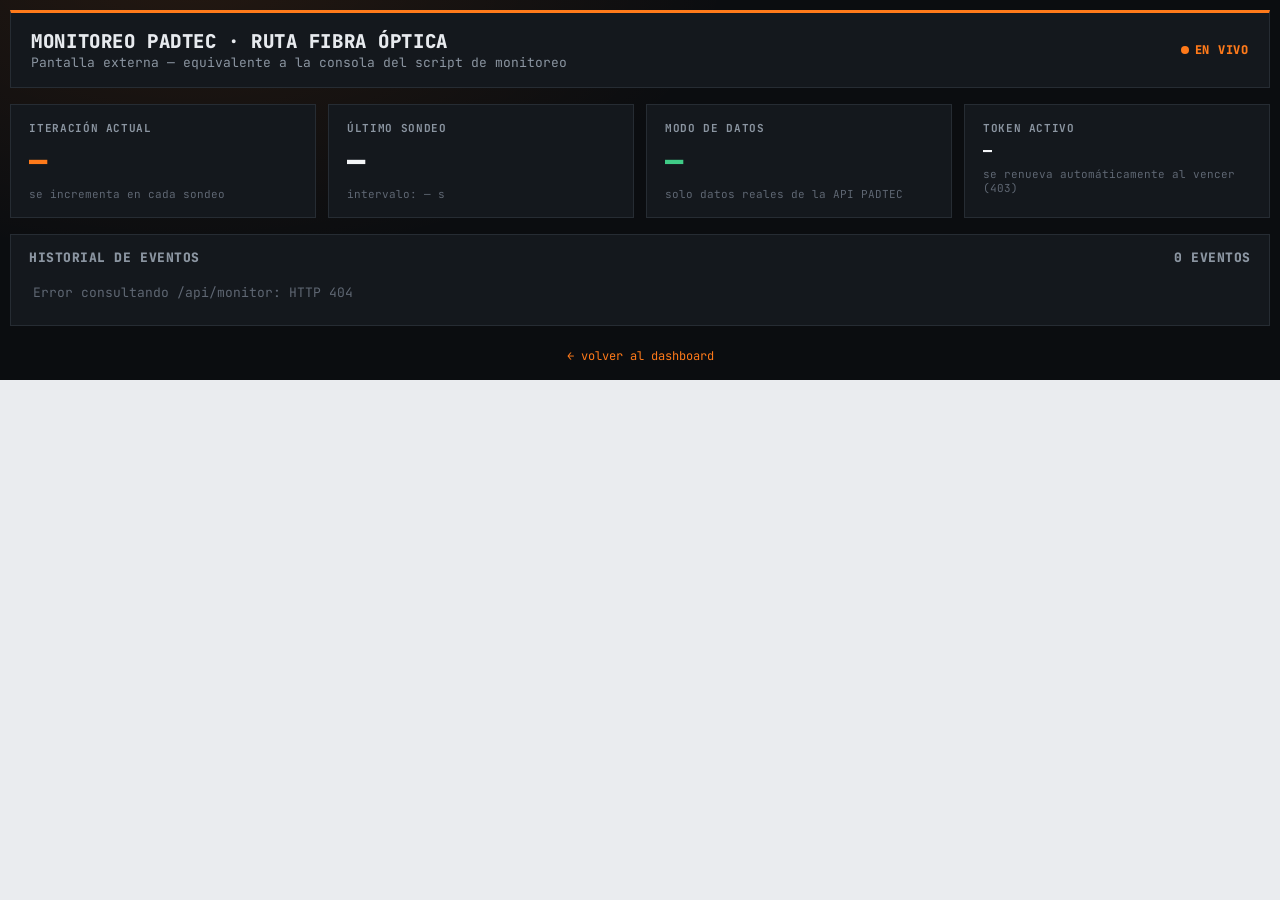
==== frontend/monitor.html @ a21d3462 "Version 1.0" ====
<!DOCTYPE html>
<html lang="es">
<head>
<meta charset="UTF-8">
<meta name="viewport" content="width=device-width, initial-scale=1.0">
<title>Monitoreo PADTEC · Pantalla Externa</title>
<link rel="stylesheet" href="css/style.css">
</head>
<body class="monitor-body">
<div class="mon-page">

  <header class="mon-head">
    <div>
      <div class="mon-head__title">Monitoreo PADTEC · Ruta Fibra Óptica</div>
      <div class="mon-head__sub">Pantalla externa — equivalente a la consola del script de monitoreo</div>
    </div>
    <div class="mon-live"><span class="dot"></span>EN VIVO</div>
  </header>

  <div class="mon-stats">
    <div class="mon-stat">
      <div class="mon-stat__label">Iteración actual</div>
      <div class="mon-stat__value orange" id="mIter">—</div>
      <div class="mon-stat__hint">se incrementa en cada sondeo</div>
    </div>
    <div class="mon-stat">
      <div class="mon-stat__label">Último sondeo</div>
      <div class="mon-stat__value" id="mLast">—</div>
      <div class="mon-stat__hint" id="mInterval">intervalo: — s</div>
    </div>
    <div class="mon-stat">
      <div class="mon-stat__label">Modo de datos</div>
      <div class="mon-stat__value green" id="mMode">—</div>
      <div class="mon-stat__hint">solo datos reales de la API PADTEC</div>
    </div>
    <div class="mon-stat">
      <div class="mon-stat__label">Token activo</div>
      <div class="mon-stat__value" id="mToken" style="font-size:15px;">—</div>
      <div class="mon-stat__hint">se renueva automáticamente al vencer (403)</div>
    </div>
  </div>

  <div class="mon-log">
    <div class="mon-log__title">
      <span>Historial de eventos</span>
      <span id="mCount">0 eventos</span>
    </div>
    <div class="mon-log__list" id="mLog">
      <div class="mon-empty">Esperando datos del monitor…</div>
    </div>
  </div>

  <div class="mon-foot"><a href="index.html">← volver al dashboard</a></div>
</div>

<script src="js/monitor.js"></script>
</body>
</html>
---- frontend/css/style.css ----
@import url('https://fonts.googleapis.com/css2?family=JetBrains+Mono:wght@400;500;600;700;800&display=swap');

:root{
  --bg:       #EAECEF;
  --paper:    #FFFFFF;
  --tint:     #F5F6F8;
  --hair:     #D7DCE2;
  --hair-2:   #E4E8EC;

  --ink-1:    #14181D;
  --ink-2:    #5B6672;
  --ink-3:    #99A3AD;

  --working:    #0E7C74;
  --protection: #E8720C;
  --padtec:     #FF7A1A;
  --padtec-soft:#FFF1E4;

  --good:      #1B8A54;
  --good-soft: #E4F4EA;
  --warn:      #B4650A;
  --warn-soft: #FBEEDD;
  --crit:      #C2262C;
  --crit-soft: #FBE4E5;

  --font: 'JetBrains Mono', monospace;
}

*{ box-sizing:border-box; margin:0; padding:0; }
html{ background:var(--bg); }
body{
  background:
    radial-gradient(ellipse 900px 420px at 8% -6%, #FFEAD6 0%, transparent 60%),
    radial-gradient(ellipse 700px 380px at 100% 0%, #FFF3E6 0%, transparent 55%),
    var(--bg);
  color:var(--ink-1);
  font-family:var(--font);
  padding:clamp(4px,0.8vw,14px);
}
.page{ max-width:min(2200px, 100%); margin:0 auto; display:flex; flex-direction:column; gap:14px; }
a{ color:inherit; }
button{ font-family:var(--font); cursor:pointer; }

@keyframes pulseGreen{
  0%{ box-shadow:0 0 0 0 rgba(27,138,84,0.55); }
  70%{ box-shadow:0 0 0 7px rgba(27,138,84,0); }
  100%{ box-shadow:0 0 0 0 rgba(27,138,84,0); }
}
@keyframes pulseOrange{
  0%{ box-shadow:0 0 0 0 rgba(232,114,12,0.55); }
  70%{ box-shadow:0 0 0 7px rgba(232,114,12,0); }
  100%{ box-shadow:0 0 0 0 rgba(232,114,12,0); }
}
@keyframes flowY{ from{ background-position:0 0; } to{ background-position:0 24px; } }
@keyframes sheen{ 0%{ background-position:-200% 0; } 100%{ background-position:200% 0; } }
@keyframes blinkDot{ 0%,100%{ opacity:1; } 50%{ opacity:.25; } }
@keyframes spin{ to{ transform:rotate(360deg); } }

/* ============ HEADER ============ */
.head{
  position:relative; overflow:hidden;
  background:var(--paper); border:1px solid var(--hair); border-top:3px solid var(--padtec);
  padding:16px 20px;
  display:flex; align-items:center; gap:18px; flex-wrap:wrap;
}
.head::after{
  content:''; position:absolute; inset:0; pointer-events:none;
  background:linear-gradient(100deg, transparent 40%, rgba(255,122,26,0.08) 50%, transparent 60%);
  background-size:220% 100%;
  animation:sheen 7s ease-in-out infinite;
}
.head__mark{
  width:34px; height:34px; flex:none;
  border:1.5px solid var(--padtec); color:var(--padtec);
  display:flex; align-items:center; justify-content:center;
  font-weight:800; font-size:14px; letter-spacing:0.02em;
  background:var(--padtec-soft);
}
.head__id{ display:flex; flex-direction:column; gap:1px; z-index:1; }
.head__title{ font-weight:700; font-size:17px; letter-spacing:0.02em; text-transform:uppercase; }
.head__sub{ font-size:13px; color:var(--ink-2); letter-spacing:0.01em; }
.head__sub b{ color:var(--padtec); }
.head__divider{ width:1px; align-self:stretch; background:var(--hair); }
.head__stats{ display:flex; gap:18px; flex-wrap:wrap; font-size:13px; color:var(--ink-2); z-index:1; align-items:center; }
.head__stats b{ color:var(--ink-1); }
.head__stats .stat{ display:flex; align-items:center; gap:6px; }
.head__stats .sw{ width:7px; height:7px; }
.sw--good{ background:var(--good); }
.sw--warn{ background:var(--warn); }
.sw--crit{ background:var(--crit); animation:blinkDot 1.4s ease-in-out infinite; }
.head__nav{ display:flex; gap:8px; z-index:1; margin-left:auto; }
.head__link{
  font-size:12px; font-weight:700; letter-spacing:0.04em; text-decoration:none;
  border:1px solid var(--hair); padding:6px 10px; border-radius:4px; color:var(--ink-2);
  background:var(--paper); transition:border-color .15s, color .15s;
}
.head__link:hover{ border-color:var(--padtec); color:var(--padtec); }
.head__badge-mode{
  font-size:10.5px; font-weight:800; letter-spacing:0.06em; padding:3px 8px; border-radius:3px;
  border:1px solid #e8720c55; background:var(--padtec-soft); color:var(--protection);
}
.head__badge-mode[data-mode="live"]{ border-color:#1b8a5455; background:var(--good-soft); color:var(--good); }

/* ============ TRAIL ============ */
.trail{
  background:var(--paper); border:1px solid var(--hair);
  padding:14px 20px;
  display:flex; align-items:center; flex-wrap:wrap; row-gap:9px;
  font-size:12.5px; font-weight:600; letter-spacing:0.05em;
}
.trail__node{ display:flex; align-items:center; gap:6px; white-space:nowrap; padding:2px 0; }
.trail__node::before{ content:''; width:7px; height:7px; border-radius:50%; flex:none; }
.trail__node[data-status="good"]::before{ background:var(--good); }
.trail__node[data-status="warning"]::before{ background:var(--warn); }
.trail__node[data-status="critical"]::before{ background:var(--crit); animation:blinkDot 1.4s ease-in-out infinite; }
.trail__seg{ width:36px; height:2px; margin:0 9px; flex:none; }
.trail__seg[data-status="good"]{ background:var(--good); opacity:.55; }
.trail__seg[data-status="warning"]{ background:var(--warn); opacity:.6; }
.trail__seg[data-status="critical"]{ background:var(--crit); opacity:.7; }

/* ============ GRID DE TRAMOS ============ */
.grid{ display:grid; grid-template-columns:repeat(auto-fit, minmax(380px, 1fr)); gap:14px; }
.seg{
  background:var(--paper); border:1px solid var(--hair); border-left:6px solid var(--ink-3);
  padding:16px 18px 18px; display:flex; flex-direction:column; gap:12px;
  transition:box-shadow .2s ease;
}
.seg--good{ border-left-color:var(--good); }
.seg--warning{ border-left-color:var(--warn); }
.seg--critical{ border-left-color:var(--crit); box-shadow:0 0 0 1px rgba(194,38,44,0.12); }

.seg__head{ display:flex; align-items:center; gap:9px; }
.seg__num{ font-size:12px; color:var(--ink-3); font-weight:600; }
.seg__title{ font-size:13.5px; font-weight:700; letter-spacing:0.01em; flex:1; }
.seg__title small{ color:var(--ink-3); font-weight:500; }

.seg__active{
  display:inline-flex; align-items:center; gap:6px;
  font-size:10.5px; font-weight:800; letter-spacing:0.06em;
  padding:3px 8px; border-radius:3px; border:1px solid; white-space:nowrap;
}
.seg__active[data-active="working"]{ color:var(--working); background:#E4F4F2; border-color:#0e7c7455; }
.seg__active[data-active="protection"]{ color:var(--protection); background:var(--padtec-soft); border-color:#e8720c55; }
.active-dot{ width:7px; height:7px; border-radius:50%; flex:none; }
.seg__active[data-active="working"] .active-dot{ background:var(--good); animation:pulseGreen 1.8s infinite; }
.seg__active[data-active="protection"] .active-dot{ background:var(--protection); animation:pulseOrange 1.8s infinite; }

.seg__body{ display:grid; grid-template-columns:1fr 40px 1fr; align-items:stretch; gap:0; }

.site{
  background:var(--tint); border:1px solid var(--hair-2); border-left:3px solid var(--ink-3);
  padding:13px 14px 12px; display:flex; flex-direction:column; gap:8px; position:relative;
}
.site[data-side="a"]{ border-radius:5px 0 0 5px; border-right:none; }
.site[data-side="b"]{ border-radius:0 5px 5px 0; border-left-width:3px; }
.site[data-status="good"]{ border-left-color:var(--good); }
.site[data-status="warning"]{ border-left-color:var(--warn); }
.site[data-status="critical"]{ border-left-color:var(--crit); }

.site__head{ display:flex; align-items:center; justify-content:space-between; gap:6px; border-bottom:1px solid var(--hair); padding-bottom:7px; margin-bottom:2px; }
.site__city{ font-size:17.5px; font-weight:700; text-transform:uppercase; letter-spacing:0.03em; }
.site__actions{ display:flex; align-items:center; gap:6px; }
.site__tag{
  font-size:13px; font-weight:700; letter-spacing:0.06em; color:var(--ink-2);
  border:1px solid var(--hair); border-radius:3px; padding:2px 7px; background:var(--paper);
  max-width:140px; overflow:hidden; text-overflow:ellipsis; white-space:nowrap; cursor:default;
}
.site__edit{
  border:1px solid var(--hair); background:var(--paper); color:var(--ink-2);
  font-size:14px; font-weight:700; letter-spacing:0.03em; border-radius:3px;
  padding:4px 9px; display:flex; align-items:center; gap:4px; transition:.15s;
}
.site__edit:hover{ border-color:var(--padtec); color:var(--padtec); }

.site__table{ display:grid; grid-template-columns:20px 1fr 1fr; column-gap:8px; row-gap:4px; align-items:center; }
.site__table .col-h{ font-size:12px; font-weight:700; letter-spacing:0.05em; color:var(--ink-3); text-align:right; }
.path-tag{ font-size:17.5px; font-weight:800; }
.path-tag[data-path="working"]{ color:var(--working); }
.path-tag[data-path="protection"]{ color:var(--protection); }
.val{ font-size:21px; font-weight:600; text-align:right; color:var(--ink-1); }
.val.rx[data-status="good"]{ color:var(--good); }
.val.rx[data-status="warning"]{ color:var(--warn); }
.val.rx[data-status="critical"]{ color:var(--crit); }
.val.tx{ color:var(--ink-2); font-weight:500; }
.val__unit{ font-size:14px; color:var(--ink-3); font-weight:500; margin-left:2px; }

.site__update{
  display:flex; align-items:baseline; gap:5px; font-size:13px; color:var(--ink-3); font-weight:500;
  margin-top:3px; padding-top:6px; border-top:1px dashed var(--hair-2);
}
.site__update .u-icon{ font-size:13.5px; color:var(--padtec); flex:none; }
.site__update b{ color:var(--ink-2); font-weight:700; }
.site__source{ font-size:12px; color:var(--ink-3); text-transform:uppercase; letter-spacing:.05em; }

.fiber{
  position:relative; overflow:hidden; z-index:1;
  display:flex; flex-direction:column; align-items:center; justify-content:center; gap:3px;
  background:var(--paper); border-top:1px solid var(--hair-2); border-bottom:1px solid var(--hair-2);
}
.fiber::before{
  content:''; position:absolute; left:50%; top:0; bottom:0; width:2px; transform:translateX(-50%);
  background:repeating-linear-gradient(180deg, var(--padtec) 0 4px, transparent 4px 12px);
  background-size:2px 24px; animation:flowY .9s linear infinite; opacity:.45;
}
.fiber__arrow{ font-size:13px; color:var(--ink-3); line-height:1; z-index:1; }
.fiber__arrow--l, .fiber__arrow--r{ color:var(--working); }
.fiber__km{ font-size:10px; color:var(--ink-2); font-weight:600; white-space:nowrap; z-index:1; background:var(--paper); padding:1px 3px; }

@media (max-width:460px){
  .seg__body{ grid-template-columns:1fr; }
  .site[data-side="a"]{ border-radius:5px 5px 0 0; border-right:1px solid var(--hair-2); border-bottom:none; }
  .site[data-side="b"]{ border-radius:0 0 5px 5px; border-top:none; }
  .fiber{ flex-direction:row; padding:4px 0; border-left:1px solid var(--hair-2); border-right:1px solid var(--hair-2); border-top:none; border-bottom:none; }
  .fiber::before{ left:0; right:0; top:50%; bottom:auto; width:auto; height:2px; transform:translateY(-50%);
    background:repeating-linear-gradient(90deg, var(--padtec) 0 4px, transparent 4px 12px); background-size:24px 2px; animation:none; }
}

/* ============ ADMIN: crear/eliminar tramos ============ */
.admin{ background:var(--paper); border:1px solid var(--hair); padding:12px 16px; }
.admin summary{ cursor:pointer; font-size:13px; font-weight:700; letter-spacing:.04em; color:var(--ink-2); list-style:none; display:flex; align-items:center; gap:6px; }
.admin summary::-webkit-details-marker{ display:none; }
.admin summary::before{ content:'▸'; color:var(--padtec); }
.admin[open] summary::before{ content:'▾'; }
.admin__body{ margin-top:12px; display:flex; flex-direction:column; gap:12px; }
.admin__list{ display:flex; flex-direction:column; gap:6px; }
.admin__row{ display:flex; align-items:center; gap:8px; font-size:12.5px; padding:6px 8px; background:var(--tint); border:1px solid var(--hair-2); border-radius:4px; }
.admin__row span{ flex:1; }
.admin__row button{ border:1px solid var(--crit); color:var(--crit); background:var(--crit-soft); border-radius:3px; font-size:10.5px; font-weight:700; padding:3px 8px; }
.admin__form{ display:grid; grid-template-columns:2fr 1fr 1fr 1fr auto; gap:8px; align-items:end; }
.admin__form label{ display:flex; flex-direction:column; gap:3px; font-size:10px; color:var(--ink-3); font-weight:700; letter-spacing:.03em; }
.admin__form input{ font-family:var(--font); font-size:12.5px; padding:6px 7px; border:1px solid var(--hair); border-radius:3px; background:var(--paper); color:var(--ink-1); }
.admin__form button{ border:1px solid var(--padtec); background:var(--padtec-soft); color:var(--protection); border-radius:3px; font-size:12px; font-weight:800; padding:7px 12px; }

/* ============ FOOTER ============ */
.foot{
  background:var(--paper); border:1px solid var(--hair); border-bottom:3px solid var(--padtec);
  padding:10px 18px; display:flex; justify-content:space-between; flex-wrap:wrap; gap:10px;
  font-size:12px; color:var(--ink-3);
}
.foot__legend{ display:flex; gap:16px; flex-wrap:wrap; }
.foot__legend span{ display:flex; align-items:center; gap:6px; }
.foot__legend i{ width:7px; height:7px; display:inline-block; }

/* ============ MODAL DE EDICION (CRUD por EOA) ============ */
.modal-overlay{
  position:fixed; inset:0; background:rgba(20,24,29,0.55); backdrop-filter:blur(2px);
  display:none; align-items:center; justify-content:center; z-index:50; padding:16px;
}
.modal-overlay.open{ display:flex; }
.modal{
  background:var(--paper); border:1px solid var(--hair); border-top:3px solid var(--padtec);
  width:100%; max-width:480px; padding:18px 20px; display:flex; flex-direction:column; gap:14px;
  max-height:90vh; overflow:auto;
}
.modal__head{ display:flex; align-items:flex-start; justify-content:space-between; gap:10px; }
.modal__title{ font-size:15px; font-weight:800; letter-spacing:.02em; text-transform:uppercase; }
.modal__sub{ font-size:12px; color:var(--ink-2); margin-top:2px; }
.modal__close{ border:none; background:none; font-size:19px; color:var(--ink-3); line-height:1; }
.modal__close:hover{ color:var(--crit); }
.modal__path{ border:1px solid var(--hair-2); border-radius:5px; padding:10px 12px; display:flex; flex-direction:column; gap:8px; }
.modal__path-title{ font-size:11px; font-weight:800; letter-spacing:.05em; display:flex; align-items:center; gap:6px; }
.modal__path-title[data-path="working"]{ color:var(--working); }
.modal__path-title[data-path="protection"]{ color:var(--protection); }
.modal__field{ display:flex; flex-direction:column; gap:3px; }
.modal__field label{ font-size:10px; color:var(--ink-3); font-weight:700; letter-spacing:.03em; }
.modal__field input{ font-family:var(--font); font-size:13px; padding:7px 8px; border:1px solid var(--hair); border-radius:4px; background:var(--tint); color:var(--ink-1); }
.modal__field input:focus{ outline:2px solid var(--padtec); outline-offset:1px; }
.modal__row2{ display:grid; grid-template-columns:2fr 1fr; gap:8px; }
.modal__actions{ display:flex; justify-content:flex-end; gap:8px; margin-top:4px; }
.btn{ font-size:12.5px; font-weight:700; letter-spacing:.03em; padding:8px 14px; border-radius:4px; border:1px solid var(--hair); background:var(--paper); color:var(--ink-2); }
.btn:hover{ border-color:var(--ink-3); }
.btn--primary{ border-color:var(--padtec); background:var(--padtec); color:#fff; }
.btn--primary:hover{ background:#e56d15; }
.modal__status{ font-size:11px; min-height:14px; }
.modal__status[data-state="ok"]{ color:var(--good); }
.modal__status[data-state="error"]{ color:var(--crit); }

/* ============ PANTALLA EXTERNA (monitor.html) ============ */
body.monitor-body{
  background:#0B0D10; color:#E7EAEE;
  background-image:radial-gradient(ellipse 900px 500px at 15% -10%, rgba(255,122,26,0.10) 0%, transparent 60%);
}
.mon-page{ max-width:min(2200px, 100%); margin:0 auto; display:flex; flex-direction:column; gap:16px; }
.mon-head{
  display:flex; align-items:center; gap:18px; flex-wrap:wrap;
  background:#14181D; border:1px solid #262C33; border-top:3px solid var(--padtec); padding:16px 20px;
}
.mon-head__title{ font-size:19px; font-weight:800; letter-spacing:.03em; text-transform:uppercase; }
.mon-head__sub{ font-size:13px; color:#8B95A1; }
.mon-live{ display:flex; align-items:center; gap:6px; font-size:12px; font-weight:800; letter-spacing:.06em; color:var(--padtec); margin-left:auto; }
.mon-live .dot{ width:8px; height:8px; border-radius:50%; background:var(--padtec); animation:pulseOrange 1.6s infinite; }

.mon-stats{ display:grid; grid-template-columns:repeat(auto-fit, minmax(180px,1fr)); gap:12px; }
.mon-stat{ background:#14181D; border:1px solid #262C33; padding:16px 18px; display:flex; flex-direction:column; gap:6px; }
.mon-stat__label{ font-size:11px; letter-spacing:.06em; color:#8B95A1; font-weight:700; text-transform:uppercase; }
.mon-stat__value{ font-size:30.5px; font-weight:800; color:#F3F5F7; }
.mon-stat__value.orange{ color:var(--padtec); }
.mon-stat__value.green{ color:#3FCB86; }
.mon-stat__hint{ font-size:11px; color:#5F6773; }

.mon-log{ background:#14181D; border:1px solid #262C33; padding:14px 18px; display:flex; flex-direction:column; gap:8px; }
.mon-log__title{ font-size:13px; font-weight:800; letter-spacing:.04em; color:#8B95A1; text-transform:uppercase; display:flex; justify-content:space-between; }
.mon-log__list{ display:flex; flex-direction:column-reverse; gap:0; max-height:60vh; overflow:auto; }
.mon-log__row{ display:flex; gap:12px; padding:7px 4px; border-bottom:1px solid #1D2229; font-size:13.5px; align-items:baseline; }
.mon-log__ts{ color:#5F6773; font-size:12px; white-space:nowrap; }
.mon-log__msg{ color:#D6DAE0; flex:1; }
.mon-log__row[data-kind="change"] .mon-log__msg{ color:#F3B77A; }
.mon-log__row[data-kind="token"] .mon-log__msg{ color:#8EC9FF; }
.mon-log__row[data-kind="error"] .mon-log__msg{ color:#FF8A8F; }
.mon-log__row[data-kind="warn"] .mon-log__msg{ color:#E8B04C; }
.mon-log__kind{
  font-size:10px; font-weight:800; letter-spacing:.05em; padding:2px 6px; border-radius:3px; border:1px solid #262C33; color:#8B95A1; white-space:nowrap;
}
.mon-empty{ color:#5F6773; font-size:13px; padding:10px 4px; }
.mon-foot{ text-align:center; font-size:12px; color:#5F6773; padding:6px; }
.mon-foot a{ color:var(--padtec); text-decoration:none; }
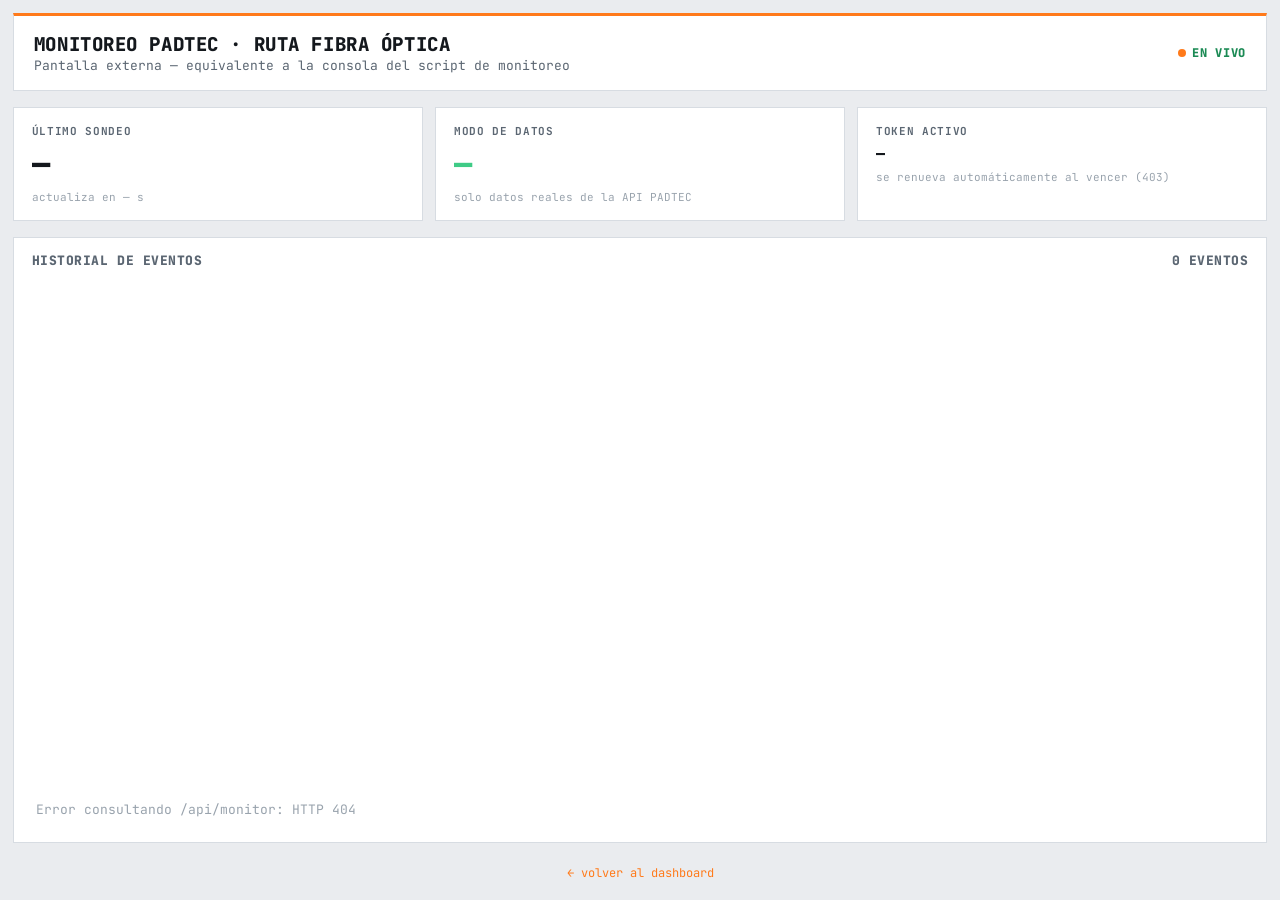
==== commit f6a83cf2: "Avances de parametrizacion" ====
--- a/frontend/monitor.html
+++ b/frontend/monitor.html
@@ -19,14 +19,9 @@
 
   <div class="mon-stats">
     <div class="mon-stat">
-      <div class="mon-stat__label">Iteración actual</div>
-      <div class="mon-stat__value orange" id="mIter">—</div>
-      <div class="mon-stat__hint">se incrementa en cada sondeo</div>
-    </div>
-    <div class="mon-stat">
       <div class="mon-stat__label">Último sondeo</div>
       <div class="mon-stat__value" id="mLast">—</div>
-      <div class="mon-stat__hint" id="mInterval">intervalo: — s</div>
+      <div class="mon-stat__hint" id="mInterval">actualiza en — s</div>
     </div>
     <div class="mon-stat">
       <div class="mon-stat__label">Modo de datos</div>
--- a/frontend/css/style.css
+++ b/frontend/css/style.css
@@ -58,7 +58,7 @@
 
 /* ============ HEADER ============ */
 .head{
-  position:relative; overflow:hidden;
+  position:relative; overflow:visible;
   background:var(--paper); border:1px solid var(--hair); border-top:3px solid var(--padtec);
   padding:16px 20px;
   display:flex; align-items:center; gap:18px; flex-wrap:wrap;
@@ -69,13 +69,7 @@
   background-size:220% 100%;
   animation:sheen 7s ease-in-out infinite;
 }
-.head__mark{
-  width:34px; height:34px; flex:none;
-  border:1.5px solid var(--padtec); color:var(--padtec);
-  display:flex; align-items:center; justify-content:center;
-  font-weight:800; font-size:14px; letter-spacing:0.02em;
-  background:var(--padtec-soft);
-}
+.head__logo{ width:118px; height:42px; flex:none; object-fit:contain; object-position:left center; }
 .head__id{ display:flex; flex-direction:column; gap:1px; z-index:1; }
 .head__title{ font-weight:700; font-size:17px; letter-spacing:0.02em; text-transform:uppercase; }
 .head__sub{ font-size:13px; color:var(--ink-2); letter-spacing:0.01em; }
@@ -89,6 +83,13 @@
 .sw--warn{ background:var(--warn); }
 .sw--crit{ background:var(--crit); animation:blinkDot 1.4s ease-in-out infinite; }
 .head__nav{ display:flex; gap:8px; z-index:1; margin-left:auto; }
+.head__menu{ position:relative; z-index:3; }
+.head__menu summary{ list-style:none; cursor:pointer; border:1px solid var(--hair); padding:6px 10px; border-radius:4px; color:var(--ink-2); background:var(--paper); font-size:12px; font-weight:700; }
+.head__menu summary::-webkit-details-marker{ display:none; }
+.head__menu[open] summary, .head__menu summary:hover{ border-color:var(--padtec); color:var(--padtec); }
+.head__menu-panel{ position:absolute; right:0; top:calc(100% + 6px); min-width:220px; display:flex; flex-direction:column; gap:4px; padding:6px; background:var(--paper); border:1px solid var(--hair); box-shadow:0 8px 24px rgba(20,24,29,.14); }
+.head__menu-panel button{ border:0; background:transparent; color:var(--ink-2); text-align:left; padding:8px 9px; font-size:11.5px; font-weight:700; }
+.head__menu-panel button:hover{ background:var(--padtec-soft); color:var(--protection); }
 .head__link{
   font-size:12px; font-weight:700; letter-spacing:0.04em; text-decoration:none;
   border:1px solid var(--hair); padding:6px 10px; border-radius:4px; color:var(--ink-2);
@@ -123,21 +124,21 @@
 .seg{
   background:var(--paper); border:1px solid var(--hair); border-left:6px solid var(--ink-3);
   padding:16px 18px 18px; display:flex; flex-direction:column; gap:12px;
-  transition:box-shadow .2s ease;
+  transition:box-shadow .2s ease; min-width:0;
 }
 .seg--good{ border-left-color:var(--good); }
 .seg--warning{ border-left-color:var(--warn); }
 .seg--critical{ border-left-color:var(--crit); box-shadow:0 0 0 1px rgba(194,38,44,0.12); }
 
-.seg__head{ display:flex; align-items:center; gap:9px; }
-.seg__num{ font-size:12px; color:var(--ink-3); font-weight:600; }
-.seg__title{ font-size:13.5px; font-weight:700; letter-spacing:0.01em; flex:1; }
+.seg__head{ display:flex; align-items:center; flex-wrap:wrap; gap:6px 9px; }
+.seg__num{ font-size:12px; color:var(--ink-3); font-weight:600; flex:none; }
+.seg__title{ font-size:13.5px; font-weight:700; letter-spacing:0.01em; flex:1 1 160px; min-width:0; overflow-wrap:anywhere; word-break:break-word; }
 .seg__title small{ color:var(--ink-3); font-weight:500; }
 
 .seg__active{
   display:inline-flex; align-items:center; gap:6px;
   font-size:10.5px; font-weight:800; letter-spacing:0.06em;
-  padding:3px 8px; border-radius:3px; border:1px solid; white-space:nowrap;
+  padding:3px 8px; border-radius:3px; border:1px solid; white-space:nowrap; flex:none;
 }
 .seg__active[data-active="working"]{ color:var(--working); background:#E4F4F2; border-color:#0e7c7455; }
 .seg__active[data-active="protection"]{ color:var(--protection); background:var(--padtec-soft); border-color:#e8720c55; }
@@ -145,11 +146,12 @@
 .seg__active[data-active="working"] .active-dot{ background:var(--good); animation:pulseGreen 1.8s infinite; }
 .seg__active[data-active="protection"] .active-dot{ background:var(--protection); animation:pulseOrange 1.8s infinite; }
 
-.seg__body{ display:grid; grid-template-columns:1fr 40px 1fr; align-items:stretch; gap:0; }
+.seg__body{ display:grid; grid-template-columns:minmax(0,1fr) 40px minmax(0,1fr); align-items:stretch; gap:0; }
 
 .site{
   background:var(--tint); border:1px solid var(--hair-2); border-left:3px solid var(--ink-3);
   padding:13px 14px 12px; display:flex; flex-direction:column; gap:8px; position:relative;
+  min-width:0;
 }
 .site[data-side="a"]{ border-radius:5px 0 0 5px; border-right:none; }
 .site[data-side="b"]{ border-radius:0 5px 5px 0; border-left-width:3px; }
@@ -157,40 +159,63 @@
 .site[data-status="warning"]{ border-left-color:var(--warn); }
 .site[data-status="critical"]{ border-left-color:var(--crit); }
 
-.site__head{ display:flex; align-items:center; justify-content:space-between; gap:6px; border-bottom:1px solid var(--hair); padding-bottom:7px; margin-bottom:2px; }
-.site__city{ font-size:17.5px; font-weight:700; text-transform:uppercase; letter-spacing:0.03em; }
-.site__actions{ display:flex; align-items:center; gap:6px; }
+.site__head{ display:flex; align-items:flex-start; flex-wrap:wrap; justify-content:space-between; gap:5px 6px; border-bottom:1px solid var(--hair); padding-bottom:7px; margin-bottom:2px; }
+.site__city{
+  font-size:15.5px; font-weight:700; text-transform:uppercase; letter-spacing:0.03em;
+  flex:1 1 100px; min-width:0; overflow-wrap:anywhere; word-break:break-word; line-height:1.25;
+}
+.site__actions{ display:flex; align-items:center; gap:6px; flex:0 1 auto; min-width:0; flex-wrap:wrap; justify-content:flex-end; }
+.site__labels{ display:flex; flex-direction:column; align-items:flex-end; gap:3px; min-width:0; }
 .site__tag{
-  font-size:13px; font-weight:700; letter-spacing:0.06em; color:var(--ink-2);
+  font-size:11.5px; font-weight:700; letter-spacing:0.06em; color:var(--ink-2);
   border:1px solid var(--hair); border-radius:3px; padding:2px 7px; background:var(--paper);
-  max-width:140px; overflow:hidden; text-overflow:ellipsis; white-space:nowrap; cursor:default;
-}
+  max-width:min(140px, 38vw); overflow:hidden; text-overflow:ellipsis; white-space:nowrap; cursor:default;
+  flex:0 1 auto; min-width:0;
+}
+.site__tag--working{ color:var(--working); border-color:#0e7c7455; background:#E4F4F2; }
+.site__tag--protection{ color:var(--protection); border-color:#e8720c55; background:var(--padtec-soft); }
 .site__edit{
-  border:1px solid var(--hair); background:var(--paper); color:var(--ink-2);
-  font-size:14px; font-weight:700; letter-spacing:0.03em; border-radius:3px;
-  padding:4px 9px; display:flex; align-items:center; gap:4px; transition:.15s;
+  width:27px; height:27px; border:1px solid var(--hair); background:var(--paper); color:var(--ink-2);
+  font-size:16px; font-weight:700; border-radius:50%; padding:0; display:grid; place-items:center; transition:.15s; flex:none;
 }
 .site__edit:hover{ border-color:var(--padtec); color:var(--padtec); }
-
-.site__table{ display:grid; grid-template-columns:20px 1fr 1fr; column-gap:8px; row-gap:4px; align-items:center; }
-.site__table .col-h{ font-size:12px; font-weight:700; letter-spacing:0.05em; color:var(--ink-3); text-align:right; }
-.path-tag{ font-size:17.5px; font-weight:800; }
+.site__path-name{ display:block; max-width:100px; overflow:hidden; text-overflow:ellipsis; white-space:nowrap; font-size:9px; color:var(--ink-3); font-weight:500; letter-spacing:0; }
+.path-info{ width:18px; height:18px; margin-left:2px; border:1px solid var(--hair); border-radius:50%; background:var(--paper); color:var(--working); font:11px var(--font); line-height:1; vertical-align:middle; cursor:pointer; }
+.path-info:hover{ border-color:var(--working); background:#E4F4F2; }
+.site__info{ width:27px; height:27px; border:1px solid var(--hair); border-radius:50%; background:var(--paper); color:var(--working); font-size:16px; line-height:1; display:grid; place-items:center; flex:none; }
+.site__info:hover{ border-color:var(--working); background:#E4F4F2; }
+.stage-switch{ position:relative; width:86px; height:30px; display:flex; align-items:center; justify-content:flex-start; gap:4px; padding:3px 5px 3px 34px; border:1px solid #0e7c7455; border-radius:16px; background:#E4F4F2; color:var(--working); font:700 9px var(--font); cursor:pointer; transition:.2s; white-space:nowrap; }
+.stage-switch::before{ content:'0'; position:absolute; left:7px; color:var(--working); font-size:10px; z-index:1; }
+.stage-switch::after{ content:''; position:absolute; left:3px; top:3px; width:24px; height:22px; border-radius:50%; background:var(--paper); box-shadow:0 1px 4px rgba(20,24,29,.25); transition:transform .2s ease; }
+.stage-switch.is-stage-1{ border-color:#e8720c66; background:var(--padtec-soft); color:var(--protection); }
+.stage-switch.is-stage-1::before{ content:'1'; left:auto; right:8px; color:var(--protection); }
+.stage-switch.is-stage-1::after{ transform:translateX(54px); }
+.stage-switch:disabled{ opacity:.55; cursor:wait; }
+.stage-switch:focus-visible{ outline:2px solid var(--padtec); outline-offset:2px; }
+.stage-switch.is-loading{ justify-content:center; padding:3px 7px; }
+.stage-spinner{ width:12px; height:12px; border:2px solid currentColor; border-right-color:transparent; border-radius:50%; animation:spin .7s linear infinite; flex:none; }
+
+.site__table{ display:grid; grid-template-columns:20px minmax(0,1fr) minmax(0,1fr); column-gap:8px; row-gap:4px; align-items:center; }
+.site__table .col-h{ font-size:11px; font-weight:700; letter-spacing:0.05em; color:var(--ink-3); text-align:right; }
+.path-tag{ font-size:15.5px; font-weight:800; }
+.path-tag{ display:flex; align-items:center; gap:3px; }
 .path-tag[data-path="working"]{ color:var(--working); }
 .path-tag[data-path="protection"]{ color:var(--protection); }
-.val{ font-size:21px; font-weight:600; text-align:right; color:var(--ink-1); }
+.val{ font-size:19px; font-weight:600; text-align:right; color:var(--ink-1); white-space:nowrap; }
 .val.rx[data-status="good"]{ color:var(--good); }
 .val.rx[data-status="warning"]{ color:var(--warn); }
 .val.rx[data-status="critical"]{ color:var(--crit); }
 .val.tx{ color:var(--ink-2); font-weight:500; }
-.val__unit{ font-size:14px; color:var(--ink-3); font-weight:500; margin-left:2px; }
+.val__unit{ font-size:12.5px; color:var(--ink-3); font-weight:500; margin-left:2px; }
+.reading-spinner{ display:inline-block; width:16px; height:16px; border:2px solid var(--hair); border-top-color:var(--padtec); border-radius:50%; vertical-align:-2px; animation:spin .7s linear infinite; }
 
 .site__update{
-  display:flex; align-items:baseline; gap:5px; font-size:13px; color:var(--ink-3); font-weight:500;
-  margin-top:3px; padding-top:6px; border-top:1px dashed var(--hair-2);
-}
-.site__update .u-icon{ font-size:13.5px; color:var(--padtec); flex:none; }
+  display:flex; align-items:baseline; flex-wrap:wrap; gap:4px 5px; font-size:12px; color:var(--ink-3); font-weight:500;
+  margin-top:3px; padding-top:6px; border-top:1px dashed var(--hair-2); min-width:0;
+}
+.site__update .u-icon{ font-size:12px; color:var(--padtec); flex:none; }
 .site__update b{ color:var(--ink-2); font-weight:700; }
-.site__source{ font-size:12px; color:var(--ink-3); text-transform:uppercase; letter-spacing:.05em; }
+.site__source{ font-size:11px; color:var(--ink-3); text-transform:uppercase; letter-spacing:.05em; overflow-wrap:anywhere; }
 
 .fiber{
   position:relative; overflow:hidden; z-index:1;
@@ -223,13 +248,35 @@
 .admin[open] summary::before{ content:'▾'; }
 .admin__body{ margin-top:12px; display:flex; flex-direction:column; gap:12px; }
 .admin__list{ display:flex; flex-direction:column; gap:6px; }
-.admin__row{ display:flex; align-items:center; gap:8px; font-size:12.5px; padding:6px 8px; background:var(--tint); border:1px solid var(--hair-2); border-radius:4px; }
-.admin__row span{ flex:1; }
+.admin__row{ display:grid; grid-template-columns:minmax(180px,2fr) repeat(3,minmax(90px,1fr)) auto auto; align-items:end; gap:8px; font-size:12.5px; padding:8px; background:var(--tint); border:1px solid var(--hair-2); border-radius:4px; }
+.admin__row label{ display:flex; flex-direction:column; gap:3px; color:var(--ink-3); font-size:9px; font-weight:700; text-transform:uppercase; }
+.admin__row input{ min-width:0; font-family:var(--font); font-size:11px; padding:6px; border:1px solid var(--hair); border-radius:3px; background:var(--paper); color:var(--ink-1); }
 .admin__row button{ border:1px solid var(--crit); color:var(--crit); background:var(--crit-soft); border-radius:3px; font-size:10.5px; font-weight:700; padding:3px 8px; }
+.admin__row .admin__save{ border-color:var(--good); color:var(--good); background:var(--good-soft); font-size:15px; padding:3px 9px; }
 .admin__form{ display:grid; grid-template-columns:2fr 1fr 1fr 1fr auto; gap:8px; align-items:end; }
 .admin__form label{ display:flex; flex-direction:column; gap:3px; font-size:10px; color:var(--ink-3); font-weight:700; letter-spacing:.03em; }
 .admin__form input{ font-family:var(--font); font-size:12.5px; padding:6px 7px; border:1px solid var(--hair); border-radius:3px; background:var(--paper); color:var(--ink-1); }
 .admin__form button{ border:1px solid var(--padtec); background:var(--padtec-soft); color:var(--protection); border-radius:3px; font-size:12px; font-weight:800; padding:7px 12px; }
+@media (max-width:760px){
+  .head__nav{ margin-left:0; }
+  .head__menu-panel{ position:fixed; top:64px; right:10px; }
+  .admin__row{ grid-template-columns:repeat(2,minmax(0,1fr)); }
+  .admin__row label:first-child{ grid-column:1 / -1; }
+  .admin__row button{ min-height:30px; }
+  .admin__form{ grid-template-columns:1fr 1fr; }
+  .admin__form button{ grid-column:1 / -1; }
+}
+@media (max-width:460px){
+  .head{ padding:12px; }
+  .head__title{ font-size:14px; }
+  .head__sub{ font-size:11px; }
+  .head__divider{ display:none; }
+  .head__stats{ gap:8px; font-size:11px; }
+  .head__nav{ width:100%; justify-content:flex-start; }
+  .admin__row{ grid-template-columns:1fr; }
+  .admin__row label:first-child{ grid-column:auto; }
+  .admin__form{ grid-template-columns:1fr; }
+}
 
 /* ============ FOOTER ============ */
 .foot{
@@ -252,6 +299,7 @@
   width:100%; max-width:480px; padding:18px 20px; display:flex; flex-direction:column; gap:14px;
   max-height:90vh; overflow:auto;
 }
+.modal--wide{ max-width:760px; }
 .modal__head{ display:flex; align-items:flex-start; justify-content:space-between; gap:10px; }
 .modal__title{ font-size:15px; font-weight:800; letter-spacing:.02em; text-transform:uppercase; }
 .modal__sub{ font-size:12px; color:var(--ink-2); margin-top:2px; }
@@ -274,43 +322,63 @@
 .modal__status{ font-size:11px; min-height:14px; }
 .modal__status[data-state="ok"]{ color:var(--good); }
 .modal__status[data-state="error"]{ color:var(--crit); }
+.info-summary{ display:flex; flex-direction:column; gap:10px; max-height:65vh; overflow:auto; }
+.info-card{ border:1px solid var(--hair-2); background:var(--tint); padding:11px; }
+.info-card header{ display:flex; justify-content:space-between; gap:8px; border-bottom:1px solid var(--hair); padding-bottom:8px; margin-bottom:9px; color:var(--ink-2); font-size:11px; }
+.info-card header strong{ color:var(--working); font-size:13px; }
+.info-grid{ display:grid; grid-template-columns:repeat(2,minmax(0,1fr)); gap:7px 12px; }
+.info-grid div{ display:flex; flex-direction:column; gap:2px; min-width:0; }
+.info-grid span{ color:var(--ink-3); font-size:10px; text-transform:uppercase; letter-spacing:.03em; }
+.info-grid b{ color:var(--ink-1); font-size:12px; overflow-wrap:anywhere; }
+@media (max-width:520px){ .info-grid{ grid-template-columns:1fr; } }
 
 /* ============ PANTALLA EXTERNA (monitor.html) ============ */
 body.monitor-body{
-  background:#0B0D10; color:#E7EAEE;
-  background-image:radial-gradient(ellipse 900px 500px at 15% -10%, rgba(255,122,26,0.10) 0%, transparent 60%);
-}
-.mon-page{ max-width:min(2200px, 100%); margin:0 auto; display:flex; flex-direction:column; gap:16px; }
+  min-height:100vh; padding:0; background:var(--bg); color:var(--ink-1);
+}
+.mon-page{ width:min(2200px, 100%); height:100vh; margin:0 auto; padding:clamp(8px,1vw,16px); display:flex; flex-direction:column; gap:16px; overflow:hidden; }
 .mon-head{
   display:flex; align-items:center; gap:18px; flex-wrap:wrap;
-  background:#14181D; border:1px solid #262C33; border-top:3px solid var(--padtec); padding:16px 20px;
-}
-.mon-head__title{ font-size:19px; font-weight:800; letter-spacing:.03em; text-transform:uppercase; }
-.mon-head__sub{ font-size:13px; color:#8B95A1; }
-.mon-live{ display:flex; align-items:center; gap:6px; font-size:12px; font-weight:800; letter-spacing:.06em; color:var(--padtec); margin-left:auto; }
+  background:var(--paper); border:1px solid var(--hair); border-top:3px solid var(--padtec); padding:16px 20px;
+}
+.mon-head__title{ font-size:19px; font-weight:800; letter-spacing:.03em; text-transform:uppercase; color:var(--ink-1); }
+.mon-head__sub{ font-size:13px; color:var(--ink-2); }
+.mon-live{ display:flex; align-items:center; gap:6px; font-size:12px; font-weight:800; letter-spacing:.06em; color:var(--good); margin-left:auto; }
 .mon-live .dot{ width:8px; height:8px; border-radius:50%; background:var(--padtec); animation:pulseOrange 1.6s infinite; }
 
 .mon-stats{ display:grid; grid-template-columns:repeat(auto-fit, minmax(180px,1fr)); gap:12px; }
-.mon-stat{ background:#14181D; border:1px solid #262C33; padding:16px 18px; display:flex; flex-direction:column; gap:6px; }
-.mon-stat__label{ font-size:11px; letter-spacing:.06em; color:#8B95A1; font-weight:700; text-transform:uppercase; }
-.mon-stat__value{ font-size:30.5px; font-weight:800; color:#F3F5F7; }
+.mon-stat{ background:var(--paper); border:1px solid var(--hair); padding:16px 18px; display:flex; flex-direction:column; gap:6px; }
+.mon-stat__label{ font-size:11px; letter-spacing:.06em; color:var(--ink-2); font-weight:700; text-transform:uppercase; }
+.mon-stat__value{ font-size:30.5px; font-weight:800; color:var(--ink-1); }
 .mon-stat__value.orange{ color:var(--padtec); }
 .mon-stat__value.green{ color:#3FCB86; }
-.mon-stat__hint{ font-size:11px; color:#5F6773; }
-
-.mon-log{ background:#14181D; border:1px solid #262C33; padding:14px 18px; display:flex; flex-direction:column; gap:8px; }
-.mon-log__title{ font-size:13px; font-weight:800; letter-spacing:.04em; color:#8B95A1; text-transform:uppercase; display:flex; justify-content:space-between; }
-.mon-log__list{ display:flex; flex-direction:column-reverse; gap:0; max-height:60vh; overflow:auto; }
-.mon-log__row{ display:flex; gap:12px; padding:7px 4px; border-bottom:1px solid #1D2229; font-size:13.5px; align-items:baseline; }
-.mon-log__ts{ color:#5F6773; font-size:12px; white-space:nowrap; }
-.mon-log__msg{ color:#D6DAE0; flex:1; }
-.mon-log__row[data-kind="change"] .mon-log__msg{ color:#F3B77A; }
-.mon-log__row[data-kind="token"] .mon-log__msg{ color:#8EC9FF; }
-.mon-log__row[data-kind="error"] .mon-log__msg{ color:#FF8A8F; }
-.mon-log__row[data-kind="warn"] .mon-log__msg{ color:#E8B04C; }
+.mon-stat__hint{ font-size:11px; color:var(--ink-3); }
+
+.mon-log{ min-height:0; flex:1; background:var(--paper); border:1px solid var(--hair); padding:14px 18px; display:flex; flex-direction:column; gap:8px; overflow:hidden; }
+.mon-log__title{ font-size:13px; font-weight:800; letter-spacing:.04em; color:var(--ink-2); text-transform:uppercase; display:flex; justify-content:space-between; }
+.mon-log__list{ min-height:0; flex:1; display:flex; flex-direction:column-reverse; gap:0; overflow-y:auto; overflow-x:hidden; }
+.mon-log__row{ display:flex; gap:12px; padding:7px 4px; border-bottom:1px solid var(--hair-2); font-size:13.5px; align-items:baseline; }
+.mon-log__ts{ color:var(--ink-3); font-size:12px; white-space:nowrap; }
+.mon-log__msg{ color:var(--ink-1); flex:1; }
+.mon-log__row[data-kind="change"] .mon-log__msg{ color:var(--protection); }
+.mon-log__row[data-kind="token"] .mon-log__msg{ color:#2878A8; }
+.mon-log__row[data-kind="error"] .mon-log__msg{ color:var(--crit); }
+.mon-log__row[data-kind="warn"] .mon-log__msg{ color:var(--warn); }
 .mon-log__kind{
-  font-size:10px; font-weight:800; letter-spacing:.05em; padding:2px 6px; border-radius:3px; border:1px solid #262C33; color:#8B95A1; white-space:nowrap;
-}
-.mon-empty{ color:#5F6773; font-size:13px; padding:10px 4px; }
-.mon-foot{ text-align:center; font-size:12px; color:#5F6773; padding:6px; }
-.mon-foot a{ color:var(--padtec); text-decoration:none; }+  font-size:10px; font-weight:800; letter-spacing:.05em; padding:2px 6px; border-radius:3px; border:1px solid var(--hair); color:var(--ink-2); white-space:nowrap;
+}
+.mon-empty{ color:var(--ink-3); font-size:13px; padding:10px 4px; }
+.mon-foot{ text-align:center; font-size:12px; color:var(--ink-3); padding:6px; }
+.mon-foot a{ color:var(--padtec); text-decoration:none; }
+@media (max-width:600px){
+  .mon-page{ gap:10px; }
+  .mon-head{ padding:12px; }
+  .mon-head__title{ font-size:15px; }
+  .mon-head__sub{ font-size:10px; }
+  .mon-stats{ grid-template-columns:1fr; gap:8px; }
+  .mon-stat{ padding:10px 12px; }
+  .mon-stat__value{ font-size:20px; }
+  .mon-log__row{ gap:7px; flex-wrap:wrap; font-size:11px; }
+  .mon-log__msg{ min-width:100%; }
+  .mon-foot{ padding:4px; }
+}
